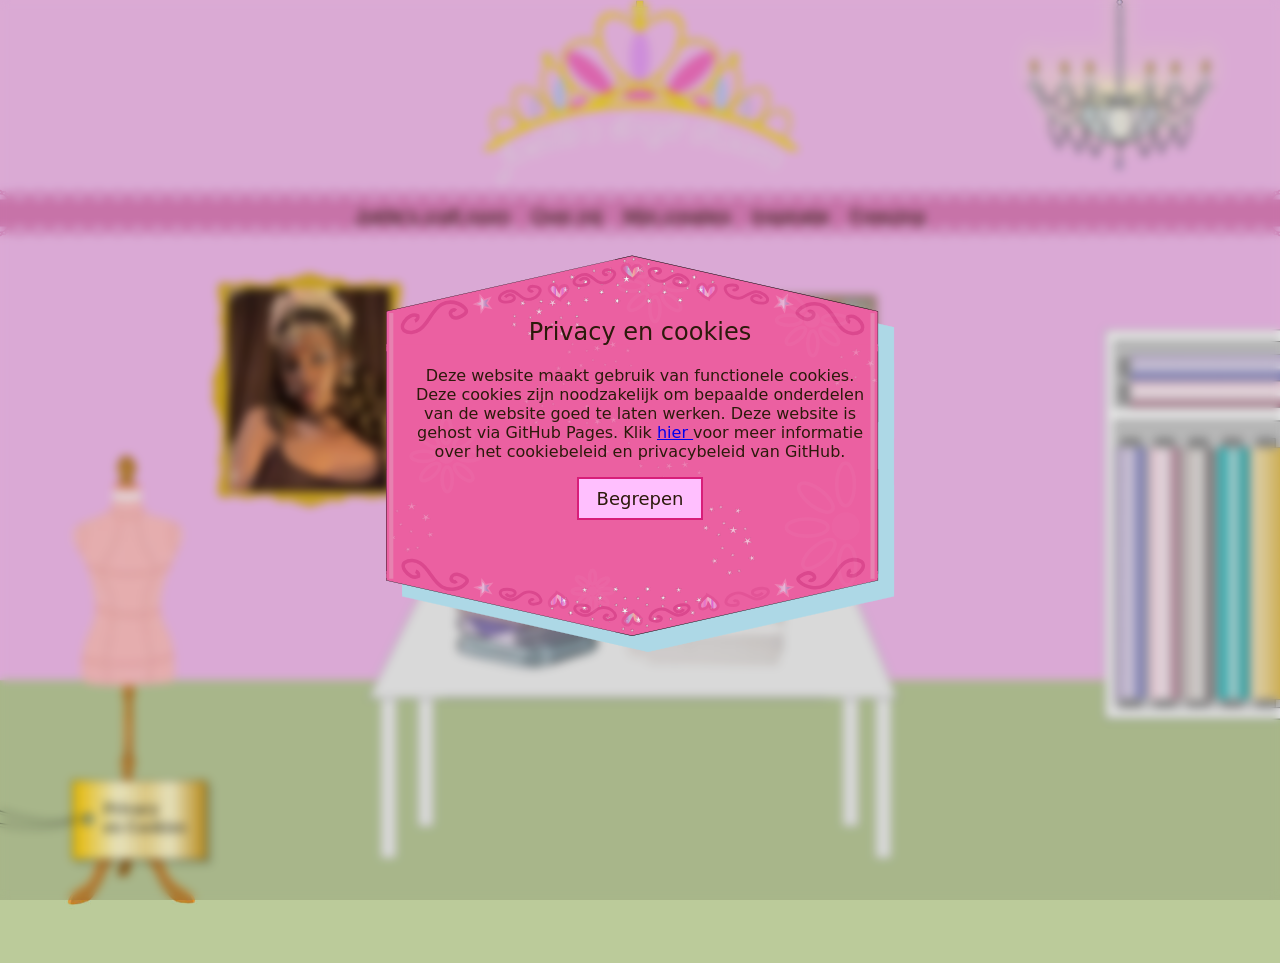
==== index.html @ a85dfcf1 "link adobe fonts verwijderd" ====
<!doctype html>
<html lang="nl">
  <head>
    <meta charset="UTF-8" >
    <meta name="viewport" content="width=device-width, initial-scale=1.0" >
    <meta name="author" content="[joelle]" >
    <meta name="color-scheme" content="dark light" >

    <title>[Digitaal Tuintje van ...]</title>
    <link rel="stylesheet" href="assets/style/normal.css" >
    <link rel="icon" type="image/png" href="./Kleineafbeeldingen/logoicon.png" alt="" sizes="96x55">

    <!-- Importeer het webring component, voeg jouw eigen domein toe in data-page -->
  </head>
  <body>
    <button
      type="button"
      id="light-darkknop";


      aria-label="Schakel light/dark mode om"
    >
      <img
        id="kroonluchter" class="klikbaar"
        src="kleineafbeeldingen/chandelier.png"
        data-light="kleineafbeeldingen/chandelier.png"
        data-dark="kleineafbeeldingen/chandelierdark.png"
        alt="kroonluchter"
      >
    </button>
    <header>
      <picture>
        <img
          id="logo"
          src="./kleineafbeeldingen/logo200.png"
          data-light="./kleineafbeeldingen/logo200.png"
          data-dark="./kleineafbeeldingen/logodark.jpg"
          alt="Joëlle's Craft Room logo"
        >
      </picture>

      <nav>
        <a href="index.html">Joëlle's craft room</a>
        <a href="Overmij.html">Over mij</a>
        <a href="creaties.html">Mijn creaties</a>
        <a href="inspiratie.html">Inspiratie</a>
        <a href="./freezing/freezing.html"> Freezing</a>
      </nav>
    </header>

    <picture>
      <img
        id="achtergrond"
        src="./kleineafbeeldingen/backgroundpage10.jpg"
        data-light="./kleineafbeeldingen/backgroundpage10.jpg"
        data-dark="./kleineafbeeldingen/backgroundpagedark.jpg"
        alt="afbeelding naaikamer"
      >
    </picture>

    <!-- https://www.keurigonline.nl/blog/cookie-melding-website 
     informatie cookie pop up en coderen 
     
     -->

    <div class="popup-screen">
      <div class="donkerelaag-cookie"></div>

      <section class="privacy-popup" aria-labelledby="privacy-titel">
        <h1 id="privacy-titel">Privacy en cookies</h1>

        <p>
          Deze website maakt gebruik van functionele cookies. Deze cookies zijn
          noodzakelijk om bepaalde onderdelen van de website goed te laten
          werken. Deze website is gehost via GitHub Pages. Klik
          <a
            href="https://docs.github.com/en/site-policy/privacy-policies/github-cookies"
          >
            hier
          </a>
          voor meer informatie over het cookiebeleid en privacybeleid van
          GitHub.
        </p>

        <button type="button" class="knop-sluiten">Begrepen</button>
      </section>
    </div>
    <button
      type="button"
      id="cookies-opnieuw"
      aria-label="Cookie-popup opnieuw openen"
    >
      <img
        src="kleineafbeeldingen/cookiepricetag1.png" class="klikbaar"
        alt="de knop om cookies melding opnieuw te openen"
      >
    </button>
    <script src="assets/script.js" defer></script>
    <script src="assets/sparkles.js"></script>
<script>
  sparkle(true);
</script>
  </body>
</html>
---- assets/style/normal.css ----
:root {
  color-scheme: light;

  --achtergrondkleur: #f3beed;
  --tekstkleur: #2c1a0b;
  --navigatietekstkleur: #2c1a0b;
  --navigatieachtergrond: url("../../kleineafbeeldingen/kant3.jpg");

  --cookie-achtergrond: url("../../kleineafbeeldingen/cookieachtergrond.svg");
  --cookie-tekstkleur: #2c1a0b;
  --cookie-knopachtergrond: #ffbffe;
  --cookie-knoptekst: #2c1a0b;
  --cookie-knoprand: #d81e79;
  --achtergrondkleurbeneden: #bacb9a;

  --paragraafkleur: inherit;
}

body.dark-mode {
  color-scheme: dark;

  --achtergrondkleur: #59445c;
  --tekstkleur: #f3beed;
  --navigatietekstkleur: white;
  --navigatieachtergrond: url("../../kleineafbeeldingen/kantdark.jpg");

  --cookie-achtergrond: url("../../kleineafbeeldingen/cookieachtergronddark.svg");
  --cookie-tekstkleur: #2c1a0b;
  --cookie-knopachtergrond: cadetblue;
  --cookie-knoptekst: #2c1a0b;
  --cookie-knoprand: purple;
  --achtergrondkleurbeneden: #9b6e96;

  --paragraafkleur: #f3beed;

}


@font-face {
  font-family: "Comic Relief";
  src: url("../type/ComicRelief-Regular.woff2");
  font-weight: 400;
  font-style: normal;
}


h1 {
  font-family: "Comic Relief", system-ui;
  font-style: normal;
  font-weight: 400;
}

body {
  font-family: "Comic Relief", system-ui;
  background-image: linear-gradient(var(--achtergrondkleur) 50%,var(--achtergrondkleurbeneden) 50%);
  background-color: var(--achtergrondkleur);
  color: var(--tekstkleur);
  cursor:
    url("../../kleineafbeeldingen/toverstaf.png") 4 4,
    auto;

  margin: 0;
  min-height: 100vh;
  display: grid;
  grid-template-rows: auto 1fr;
}

#light-darkknop {
  position: fixed;
  top: -15em;
  right: 5em;
  z-index: 9;
  padding: 0;
  border: none;
  background: transparent;
  box-shadow: none;
  transform: none;
}

#kroonluchter {
  display: block;
  width: 14em;
  height: auto;
  filter: drop-shadow(0 -1em 0.8em rgb(255, 255, 198));
  transition: 0.3s ease, filter 0.3s ease;
}

/* De kroonluchter zakt een beetje bij hover */
#light-darkknop:hover #kroonluchter {
  transform: translateY(2em);
}

/* Geen witte gloed in dark mode */
body.dark-mode #kroonluchter {
  filter: none;
}
body > picture {
  display: grid;
  min-height: 0;
}

body > picture img {
  display: block;
  width: 100%;
  min-width: 0;
  object-fit: cover;
  object-position: center top;
}

nav {
  display: flex;
  flex-direction: column;
  align-items: center;
  gap: 1.3em;
  padding: 1em;
  background-image: var(--navigatieachtergrond);
  background-repeat: repeat-x;
  background-size: auto 3em;
}

nav a {
  color: var(--navigatietekstkleur);
  text-decoration: underline;
  font-family: "p22-folk-art-cross", sans-serif;
  font-size: 1.2em;
  display: inline-block;
  transition: transform 0.3s ease;
}

nav a:hover {
  transform: scale(1.2);
}

header {
  text-align: center;
}

header img {
  width: 60%;
  max-width: 20em;
  height: auto;
}

/* https://dlo.mijnhva.nl/d2l/le/lessons/759389/lessons/3004970
responsive */

@media (min-width: 35em) {
  nav {
    flex-direction: row;
    justify-content: center;
  }
}

@media (min-width: 50em) {
  main section {
    grid-template-columns: 1fr 1fr;
  }
}

/* Cookie pop-up */
/* https://dlo.mijnhva.nl/d2l/le/lessons/759389/folders/3091863 */

.privacy-popup {
  position: fixed;
  top: 50%;
  left: 50%;
  transform: translate(-50%, -50%);
  z-index: 10;
  text-align: center;

  width: 60%;
  max-width: 35em;
  min-height: 25em;
  padding: 3em;

  background-image: var(--cookie-achtergrond);
  background-size: 100% 100%;
  background-position: center;
  background-repeat: no-repeat;

  filter: drop-shadow(1em 1em lightblue);

  color: var(--cookie-tekstkleur);
  box-sizing: border-box;
}

.privacy-popup button {
  padding: 0.5em 1em;
  background-color: var(--cookie-knopachtergrond);
  color: var(--cookie-knoptekst);
  border: 0.15em solid var(--cookie-knoprand);
  font: inherit;
  font-size: large;
}

/* Zorgt voor een donkere laag achter de cookie pop-up zolang deze zichtbaar is.
Gevonden via:
https://www.youtube.com/watch?v=MbSlUw3Dtk0
https://www.w3schools.com/cssref/css3_pr_backdrop-filter.php */

.popup-screen {
  position: fixed;
  inset: 0;
  z-index: 9;
  visibility: hidden;
  opacity: 0;
  transition: opacity 0.3s ease;
}

.popup-screen.active {
  visibility: visible;
  opacity: 1;
}

.donkerelaag-cookie {
  position: absolute;
  inset: 0;
  z-index: 0;
  background-color: rgba(0, 0, 0, 0.1);
  backdrop-filter: blur(0.3em);
}

.privacy-popup {
  z-index: 1;
}

#cookies-opnieuw {
  position: fixed;
  bottom: 3em;
  left: -7.5em;
  z-index: 8;
  margin: 0;
  padding: 0;
  border: none;
  background: none;
  cursor: pointer;
}

#cookies-opnieuw img {
  display: block;
  width: 23em;
  height: auto;
  margin: 0;
  transition: transform 0.3s ease;
  filter: drop-shadow(0.3em 0.3em rgba(0, 0, 0, 0.2));
}

#cookies-opnieuw:hover img {
  transform: scale(1.1);
  filter: drop-shadow(0 0 2em white);
  box-shadow: none;
  transform: translateX(3em);
}

#cookies-opnieuw:hover {
  box-shadow: none;

}



a,
button,
img {
  cursor: url("../../kleineafbeeldingen/toverstaf.png") 4 4, pointer;
}

a, button, select, .pinterest-preview img, summary {
    cursor: url('../../kleineafbeeldingen/toverstafhover.png'), default;
}


button {
  transition:
    box-shadow 0.3s ease,
    transform 0.3s ease,
    background-color 0.3s ease;
}

button:hover {
  box-shadow:
    0 0 0.5rem #ffb6e6,
    0 0 1.2rem #ff69c9,
    0 0 2rem #e754c8;
  transform: scale(1.05);
}

button:active {
  transform: scale(0.97);
}


p {
  color: var(--paragraafkleur);
}



body.dark-mode nav {
  background-image: var(--navigatieachtergrond);
}

body.dark-mode nav a {
  color: var(--navigatietekstkleur);
}


body.dark-mode .privacy-popup {
  background-image: var(--cookie-achtergrond);
  color: var(--cookie-tekstkleur);
}

body.dark-mode .privacy-popup button {
  background-color: var(--cookie-knopachtergrond);
  color: var(--cookie-knoptekst);
  border-color: var(--cookie-knoprand);
}


body.dark-mode #kroonluchter {
  filter: none;
}

#light-darkknop {
/* Kopppel de animatie genaamd 'beweeg' aan de knop */
  animation-name: beweeg;
  
  /* Zorg dat de animatie precies 2 seconden duurt */
  animation-duration: 2s;
  
  /* Zorg dat de animatie maar 1 keer afspeelt bij het laden */
  animation-iteration-count: 1;
   
  transition: cubic-bezier(0,-1.02,1,1.97);
}

/*#achtergrond {
  @media (width < 30em) {
  bottom: 0;
  top: auto;
  position: fixed;
}
} */

@keyframes beweeg {
  0% {
    transform: rotate(0deg);
    
  }

  25% {
    transform: rotate(5deg);
  }

 
  75% {
    transform: rotate(-5deg);
  }

  100% {
    transform: rotate(0deg);
  }
}
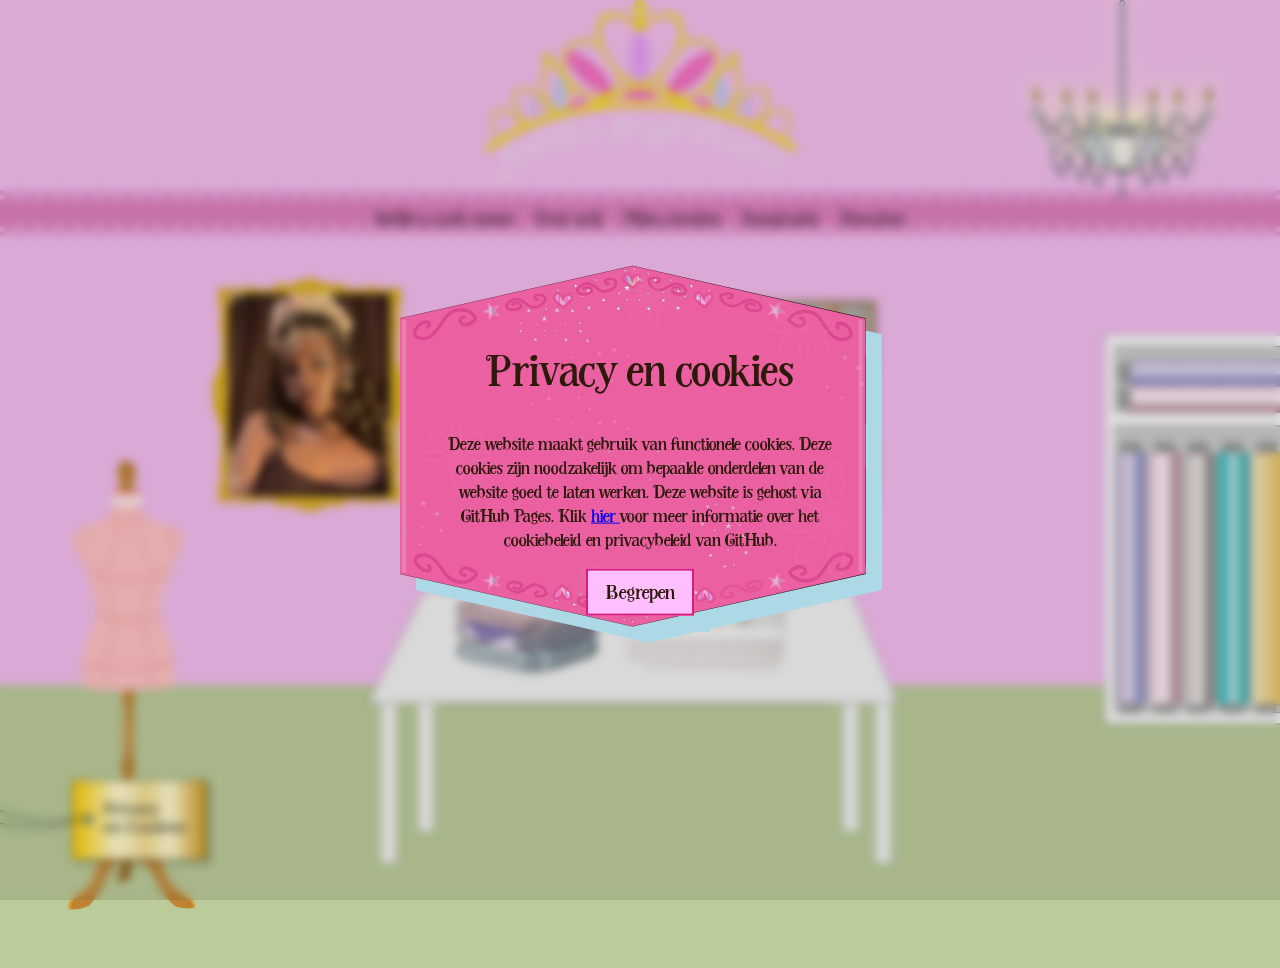
==== commit 53c095e7: "burger menu mobiel en gewerkt aan responisveness" ====
--- a/index.html
+++ b/index.html
@@ -6,7 +6,7 @@
     <meta name="author" content="[joelle]" >
     <meta name="color-scheme" content="dark light" >
 
-    <title>[Digitaal Tuintje van ...]</title>
+    <title>Joëlle's Craft Room</title>
     <link rel="stylesheet" href="assets/style/normal.css" >
     <link rel="icon" type="image/png" href="./Kleineafbeeldingen/logoicon.png" alt="" sizes="96x55">
 
@@ -39,13 +39,24 @@
         >
       </picture>
 
-      <nav>
-        <a href="index.html">Joëlle's craft room</a>
-        <a href="Overmij.html">Over mij</a>
-        <a href="creaties.html">Mijn creaties</a>
-        <a href="inspiratie.html">Inspiratie</a>
-        <a href="./freezing/freezing.html"> Freezing</a>
-      </nav>
+      <details class="mobiel-menu">
+    <summary>☰ Menu</summary>
+    <nav aria-label="Mobiele navigatie">
+      <a href="index.html">Joëlle's craft room</a>
+      <a href="Overmij.html">Over mij</a>
+      <a href="creaties.html">Mijn creaties</a>
+      <a href="inspiratie.html">Inspiratie</a>
+      <a href="./freezing/freezing.html">Freezing</a>
+    </nav>
+  </details>
+
+  <nav class="desktop-nav" aria-label="Hoofdnavigatie">
+    <a href="index.html">Joëlle's craft room</a>
+    <a href="Overmij.html">Over mij</a>
+    <a href="creaties.html">Mijn creaties</a>
+    <a href="inspiratie.html">Inspiratie</a>
+    <a href="./freezing/freezing.html">Freezing</a>
+  </nav>
     </header>
 
     <picture>
--- a/assets/style/normal.css
+++ b/assets/style/normal.css
@@ -1,10 +1,26 @@
+@font-face {
+  font-family: "The Garden of Lights";
+  src: url("../type/The%20Garden%20of%20Lights.ttf") format("truetype");
+  font-weight: 400;
+  font-style: normal;
+}
+
+@font-face {
+  font-family: "Comic Relief";
+  src: url("../type/ComicRelief-Regular.woff2") format("woff2");
+  font-weight: 400;
+  font-style: normal;
+}
+
+
+/* Kleuren voor light mode */
 
 :root {
   color-scheme: light;
 
   --achtergrondkleur: #f3beed;
   --tekstkleur: #2c1a0b;
-  --navigatietekstkleur: #2c1a0b;
+  --navigatietekstkleur: #633858;
   --navigatieachtergrond: url("../../kleineafbeeldingen/kant3.jpg");
 
   --cookie-achtergrond: url("../../kleineafbeeldingen/cookieachtergrond.svg");
@@ -12,15 +28,18 @@
   --cookie-knopachtergrond: #ffbffe;
   --cookie-knoptekst: #2c1a0b;
   --cookie-knoprand: #d81e79;
+
   --achtergrondkleurbeneden: #bacb9a;
-
   --paragraafkleur: inherit;
 }
+
+
+/* Kleuren voor dark mode */
 
 body.dark-mode {
   color-scheme: dark;
 
-  --achtergrondkleur: #59445c;
+  --achtergrondkleur: #60425d;
   --tekstkleur: #f3beed;
   --navigatietekstkleur: white;
   --navigatieachtergrond: url("../../kleineafbeeldingen/kantdark.jpg");
@@ -30,127 +49,224 @@
   --cookie-knopachtergrond: cadetblue;
   --cookie-knoptekst: #2c1a0b;
   --cookie-knoprand: purple;
-  --achtergrondkleurbeneden: #9b6e96;
-
+
+  --achtergrondkleurbeneden: #ab6e99;
   --paragraafkleur: #f3beed;
-
-}
-
-
-@font-face {
-  font-family: "Comic Relief";
-  src: url("../type/ComicRelief-Regular.woff2");
-  font-weight: 400;
-  font-style: normal;
-}
-
-
-h1 {
-  font-family: "Comic Relief", system-ui;
-  font-style: normal;
-  font-weight: 400;
-}
+}
+
+
+* {
+  box-sizing: border-box;
+}
+
+
+/* Algemene pagina */
 
 body {
-  font-family: "Comic Relief", system-ui;
-  background-image: linear-gradient(var(--achtergrondkleur) 50%,var(--achtergrondkleurbeneden) 50%);
-  background-color: var(--achtergrondkleur);
-  color: var(--tekstkleur);
-  cursor:
-    url("../../kleineafbeeldingen/toverstaf.png") 4 4,
-    auto;
-
   margin: 0;
   min-height: 100vh;
   display: grid;
   grid-template-rows: auto 1fr;
-}
+
+  font-family: "Comic Relief", system-ui;
+ 
+  
+  background-color: var(--achtergrondkleurbeneden);
+  color: var(--tekstkleur);
+
+  cursor: url("../../kleineafbeeldingen/toverstaf.png") 4 4, auto;
+}
+
+
+h1 {
+  font-family: "The Garden of Lights", serif;
+  font-style: normal;
+  font-weight: 400;
+  margin-top: 1.5em;
+}
+
+
+p {
+  color: var(--paragraafkleur);
+}
+
+
+/* Kroonluchter: light/dark mode */
 
 #light-darkknop {
   position: fixed;
-  top: -15em;
-  right: 5em;
+  right: 5%;
   z-index: 9;
+
   padding: 0;
+  top: -2em;
   border: none;
   background: transparent;
   box-shadow: none;
   transform: none;
-}
+
+  animation-name: beweeg;
+  animation-duration: 2s;
+  animation-iteration-count: 1;
+
+  cursor: url("../../kleineafbeeldingen/toverstaf.png") 4 4, pointer;
+}
+
 
 #kroonluchter {
   display: block;
-  width: 14em;
+  width: clamp(6em, 18vw, 14em);
   height: auto;
+
   filter: drop-shadow(0 -1em 0.8em rgb(255, 255, 198));
   transition: 0.3s ease, filter 0.3s ease;
 }
 
-/* De kroonluchter zakt een beetje bij hover */
+
+/* De kroonluchter zakt bij hover */
+
 #light-darkknop:hover #kroonluchter {
   transform: translateY(2em);
 }
 
+
 /* Geen witte gloed in dark mode */
+
 body.dark-mode #kroonluchter {
   filter: none;
 }
-body > picture {
-  display: grid;
-  min-height: 0;
-}
-
-body > picture img {
+
+
+/* Logo */
+
+header {
+  text-align: center;
+  background-color: var(--achtergrondkleur);
+}
+
+header img {
+  width: 60%;
+  max-width: 20em;
+  height: auto;
+}
+
+
+/* Navigatie */
+
+
+
+
+/* Dark mode */
+body.dark-mode .mobiel-menu {
+  background-image: url("../../kleineafbeeldingen/kantdark.jpg");
+}
+
+
+/* Navigatie */
+
+/* Mobiel menu */
+.mobiel-menu {
   display: block;
-  width: 100%;
-  min-width: 0;
-  object-fit: cover;
-  object-position: center top;
-}
-
-nav {
+  padding: 1em;
+  background-image: var(--navigatieachtergrond);
+  background-repeat: repeat-x;
+  background-size: auto 3em;
+}
+
+.mobiel-menu summary {
+  color: var(--navigatietekstkleur);
+  font-family: "The Garden of Lights", sans-serif;
+  font-size: 1.4em;
+  cursor: pointer;
+}
+
+
+
+/* Links in het mobiele menu */
+.mobiel-menu nav {
   display: flex;
   flex-direction: column;
   align-items: center;
   gap: 1.3em;
   padding: 1em;
-  background-image: var(--navigatieachtergrond);
-  background-repeat: repeat-x;
-  background-size: auto 3em;
-}
-
-nav a {
+  background: none;
+}
+
+/* Desktopmenu standaard verbergen */
+.desktop-nav {
+  display: none;
+}
+
+/* Links */
+.mobiel-menu nav a,
+.desktop-nav a {
   color: var(--navigatietekstkleur);
   text-decoration: underline;
-  font-family: "p22-folk-art-cross", sans-serif;
+  font-family: "The Garden of Lights", sans-serif;
   font-size: 1.2em;
   display: inline-block;
   transition: transform 0.3s ease;
 }
 
-nav a:hover {
+.mobiel-menu nav a:hover,
+.desktop-nav a:hover {
   transform: scale(1.2);
 }
 
-header {
-  text-align: center;
-}
-
-header img {
-  width: 60%;
-  max-width: 20em;
+/* Donkere modus */
+body.dark-mode .mobiel-menu,
+body.dark-mode .desktop-nav {
+  background-image: var(--navigatieachtergrond);
+}
+
+/* Brede schermen */
+@media (min-width: 45rem) {
+  .mobiel-menu {
+    display: none;
+  }
+
+  .desktop-nav {
+    display: flex;
+    flex-direction: row;
+    justify-content: center;
+    align-items: center;
+    flex-wrap: wrap;
+    gap: 1.3em;
+    padding: 1em;
+    background-image: var(--navigatieachtergrond);
+    background-repeat: repeat-x;
+    background-size: auto 3em;
+  }
+}
+
+/* Achtergrondafbeelding */
+
+body > picture {
+  display: grid;
+  min-height: 0;
+}
+
+
+body > picture img {
+  display: block;
+  width: 100%;
+  min-width: 0;
   height: auto;
-}
-
-/* https://dlo.mijnhva.nl/d2l/le/lessons/759389/lessons/3004970
-responsive */
+  object-fit: cover;
+  object-position: center top;
+}
+
+
+/* Responsive navigatie */
 
 @media (min-width: 35em) {
   nav {
     flex-direction: row;
     justify-content: center;
   }
-}
+
+}
+
 
 @media (min-width: 50em) {
   main section {
@@ -158,21 +274,57 @@
   }
 }
 
-/* Cookie pop-up */
-/* https://dlo.mijnhva.nl/d2l/le/lessons/759389/folders/3091863 */
+
+
+
+/* Cookie-pop-up */
+
+.popup-screen {
+  position: fixed;
+  inset: 0;
+  z-index: 9;
+
+  visibility: hidden;
+  opacity: 0;
+  transition: opacity 0.3s ease;
+
+  font-family: "The Garden of Lights", serif;
+}
+
+
+.popup-screen.active {
+  visibility: visible;
+  opacity: 1;
+}
+
+
+/* Donkere laag achter de pop-up */
+
+.donkerelaag-cookie {
+  position: absolute;
+  inset: 0;
+  z-index: 0;
+
+  background-color: rgba(0, 0, 0, 0.1);
+  backdrop-filter: blur(0.3em);
+}
+
+
+/* Pop-up zelf */
 
 .privacy-popup {
   position: fixed;
   top: 50%;
   left: 50%;
   transform: translate(-50%, -50%);
-  z-index: 10;
+  z-index: 1;
+
+  width: min(90%, 30em);
+  max-height: 90vh;
+  overflow-y: auto;
+
+  padding: clamp(1.2em, 4vw, 3em);
   text-align: center;
-
-  width: 60%;
-  max-width: 35em;
-  min-height: 25em;
-  padding: 3em;
 
   background-image: var(--cookie-achtergrond);
   background-size: 100% 100%;
@@ -182,83 +334,82 @@
   filter: drop-shadow(1em 1em lightblue);
 
   color: var(--cookie-tekstkleur);
-  box-sizing: border-box;
-}
+  font-family: "The Garden of Lights", serif;
+}
+
+
+/* Titel in de pop-up */
+
+.privacy-popup h1 {
+  font-size: clamp(1.5rem, 5vw, 2.5rem);
+  overflow-wrap: break-word;
+}
+
+
+/* Tekst in de pop-up */
+
+.privacy-popup p {
+  font-size: clamp(0.85rem, 2.5vw, 1rem);
+  line-height: 1.5;
+  overflow-wrap: break-word;
+}
+
+
+/* Knop in de pop-up */
 
 .privacy-popup button {
+  max-width: 100%;
   padding: 0.5em 1em;
+
   background-color: var(--cookie-knopachtergrond);
   color: var(--cookie-knoptekst);
   border: 0.15em solid var(--cookie-knoprand);
-  font: inherit;
-  font-size: large;
-}
-
-/* Zorgt voor een donkere laag achter de cookie pop-up zolang deze zichtbaar is.
-Gevonden via:
-https://www.youtube.com/watch?v=MbSlUw3Dtk0
-https://www.w3schools.com/cssref/css3_pr_backdrop-filter.php */
-
-.popup-screen {
-  position: fixed;
-  inset: 0;
-  z-index: 9;
-  visibility: hidden;
-  opacity: 0;
-  transition: opacity 0.3s ease;
-}
-
-.popup-screen.active {
-  visibility: visible;
-  opacity: 1;
-}
-
-.donkerelaag-cookie {
-  position: absolute;
-  inset: 0;
-  z-index: 0;
-  background-color: rgba(0, 0, 0, 0.1);
-  backdrop-filter: blur(0.3em);
-}
-
-.privacy-popup {
-  z-index: 1;
-}
+
+  font-family: "The Garden of Lights", serif;
+  font-size: clamp(0.9rem, 2.5vw, 1.1rem);
+}
+
+
+/* Pop-up opnieuw openen */
 
 #cookies-opnieuw {
   position: fixed;
   bottom: 3em;
   left: -7.5em;
   z-index: 8;
+
   margin: 0;
   padding: 0;
   border: none;
   background: none;
-  cursor: pointer;
-}
+
+  cursor: url("../../kleineafbeeldingen/toverstaf.png") 4 4, pointer;
+}
+
 
 #cookies-opnieuw img {
   display: block;
-  width: 23em;
+  width: min(23em, 70vw);
   height: auto;
   margin: 0;
+
   transition: transform 0.3s ease;
   filter: drop-shadow(0.3em 0.3em rgba(0, 0, 0, 0.2));
 }
 
+
 #cookies-opnieuw:hover img {
-  transform: scale(1.1);
   filter: drop-shadow(0 0 2em white);
-  box-shadow: none;
   transform: translateX(3em);
 }
+
 
 #cookies-opnieuw:hover {
   box-shadow: none;
-
-}
-
-
+}
+
+
+/* Cursor */
 
 a,
 button,
@@ -266,10 +417,17 @@
   cursor: url("../../kleineafbeeldingen/toverstaf.png") 4 4, pointer;
 }
 
-a, button, select, .pinterest-preview img, summary {
-    cursor: url('../../kleineafbeeldingen/toverstafhover.png'), default;
-}
-
+
+a,
+button,
+select,
+.pinterest-preview img,
+summary {
+  cursor: url("../../kleineafbeeldingen/toverstafhover.png"), default;
+}
+
+
+/* Knoppen en hover-effecten */
 
 button {
   transition:
@@ -278,82 +436,42 @@
     background-color 0.3s ease;
 }
 
+
 button:hover {
   box-shadow:
     0 0 0.5rem #ffb6e6,
     0 0 1.2rem #ff69c9,
     0 0 2rem #e754c8;
+
   transform: scale(1.05);
 }
+
 
 button:active {
   transform: scale(0.97);
 }
 
 
-p {
-  color: var(--paragraafkleur);
-}
-
-
-
-body.dark-mode nav {
-  background-image: var(--navigatieachtergrond);
-}
-
-body.dark-mode nav a {
-  color: var(--navigatietekstkleur);
-}
-
-
-body.dark-mode .privacy-popup {
-  background-image: var(--cookie-achtergrond);
-  color: var(--cookie-tekstkleur);
-}
-
-body.dark-mode .privacy-popup button {
-  background-color: var(--cookie-knopachtergrond);
-  color: var(--cookie-knoptekst);
-  border-color: var(--cookie-knoprand);
-}
-
-
-body.dark-mode #kroonluchter {
-  filter: none;
-}
-
-#light-darkknop {
-/* Kopppel de animatie genaamd 'beweeg' aan de knop */
-  animation-name: beweeg;
-  
-  /* Zorg dat de animatie precies 2 seconden duurt */
-  animation-duration: 2s;
-  
-  /* Zorg dat de animatie maar 1 keer afspeelt bij het laden */
-  animation-iteration-count: 1;
-   
-  transition: cubic-bezier(0,-1.02,1,1.97);
-}
-
-/*#achtergrond {
-  @media (width < 30em) {
-  bottom: 0;
-  top: auto;
-  position: fixed;
-}
-} */
+/* Toetsenbordfocus */
+
+a:focus-visible,
+button:focus-visible {
+  outline: 3px solid var(--tekstkleur);
+  outline-offset: 5px;
+}
+
+
+/* Animatie kroonluchter */
 
 @keyframes beweeg {
   0% {
     transform: rotate(0deg);
-    
   }
 
   25% {
     transform: rotate(5deg);
   }
 
- 
   75% {
     transform: rotate(-5deg);
   }
@@ -362,3 +480,21 @@
     transform: rotate(0deg);
   }
 }
+
+/* Navigatie voor brede schermen */
+@media (min-width: 45rem) {
+  .mobiel-menu {
+    display: none;
+  }
+
+  .desktop-nav {
+    display: flex;
+    flex-direction: row;
+    justify-content: center;
+    flex-wrap: wrap;
+  }
+
+  
+}
+
+
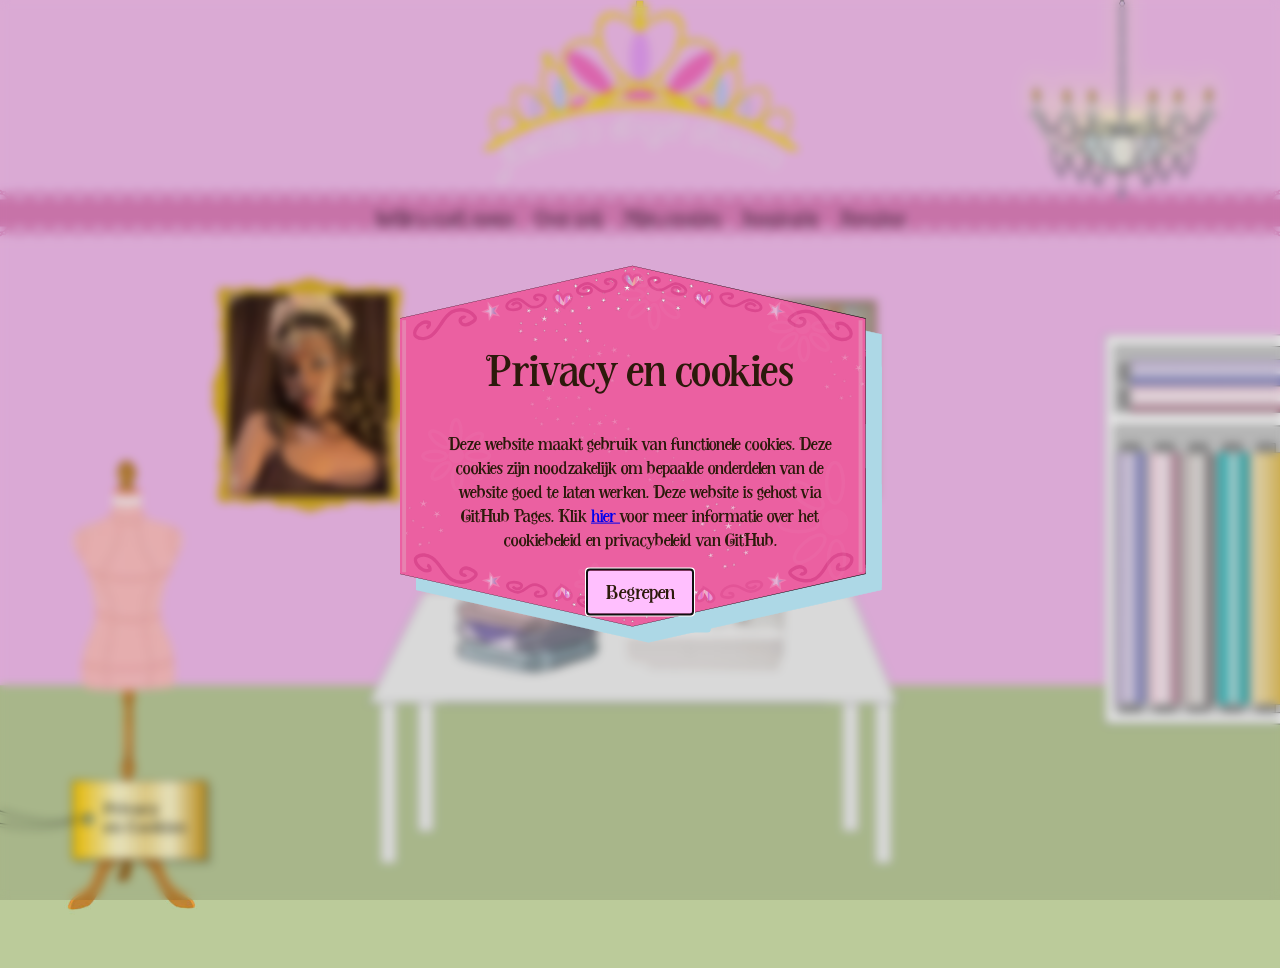
==== commit 77c42220: "." ====
--- a/index.html
+++ b/index.html
@@ -1,32 +1,36 @@
 <!doctype html>
 <html lang="nl">
   <head>
-    <meta charset="UTF-8" >
-    <meta name="viewport" content="width=device-width, initial-scale=1.0" >
-    <meta name="author" content="[joelle]" >
-    <meta name="color-scheme" content="dark light" >
+    <meta charset="UTF-8" />
+    <meta name="viewport" content="width=device-width, initial-scale=1.0" />
+    <meta name="author" content="[joelle]" />
+    <meta name="color-scheme" content="dark light" />
 
     <title>Joëlle's Craft Room</title>
-    <link rel="stylesheet" href="assets/style/normal.css" >
-    <link rel="icon" type="image/png" href="./Kleineafbeeldingen/logoicon.png" alt="" sizes="96x55">
+    <link rel="stylesheet" href="assets/style/normal.css" />
+    <link
+      rel="icon"
+      type="image/png"
+      href="./Kleineafbeeldingen/logoicon.png"
+      sizes="96x55"
+    />
 
     <!-- Importeer het webring component, voeg jouw eigen domein toe in data-page -->
   </head>
   <body>
     <button
       type="button"
-      id="light-darkknop";
-
-
+      id="light-darkknop"
       aria-label="Schakel light/dark mode om"
     >
       <img
-        id="kroonluchter" class="klikbaar"
+        id="kroonluchter"
+        class="klikbaar"
         src="kleineafbeeldingen/chandelier.png"
         data-light="kleineafbeeldingen/chandelier.png"
         data-dark="kleineafbeeldingen/chandelierdark.png"
         alt="kroonluchter"
-      >
+      />
     </button>
     <header>
       <picture>
@@ -36,27 +40,27 @@
           data-light="./kleineafbeeldingen/logo200.png"
           data-dark="./kleineafbeeldingen/logodark.jpg"
           alt="Joëlle's Craft Room logo"
-        >
+        />
       </picture>
 
       <details class="mobiel-menu">
-    <summary>☰ Menu</summary>
-    <nav aria-label="Mobiele navigatie">
-      <a href="index.html">Joëlle's craft room</a>
-      <a href="Overmij.html">Over mij</a>
-      <a href="creaties.html">Mijn creaties</a>
-      <a href="inspiratie.html">Inspiratie</a>
-      <a href="./freezing/freezing.html">Freezing</a>
-    </nav>
-  </details>
+        <summary>☰ Menu</summary>
+        <nav aria-label="Mobiele navigatie">
+          <a href="index.html">Joëlle's craft room</a>
+          <a href="Overmij.html">Over mij</a>
+          <a href="creaties.html">Mijn creaties</a>
+          <a href="inspiratie.html">Inspiratie</a>
+          <a href="./freezing/freezing.html">Freezing</a>
+        </nav>
+      </details>
 
-  <nav class="desktop-nav" aria-label="Hoofdnavigatie">
-    <a href="index.html">Joëlle's craft room</a>
-    <a href="Overmij.html">Over mij</a>
-    <a href="creaties.html">Mijn creaties</a>
-    <a href="inspiratie.html">Inspiratie</a>
-    <a href="./freezing/freezing.html">Freezing</a>
-  </nav>
+      <nav class="desktop-nav" aria-label="Hoofdnavigatie">
+        <a href="index.html">Joëlle's craft room</a>
+        <a href="Overmij.html">Over mij</a>
+        <a href="creaties.html">Mijn creaties</a>
+        <a href="inspiratie.html">Inspiratie</a>
+        <a href="./freezing/freezing.html">Freezing</a>
+      </nav>
     </header>
 
     <picture>
@@ -66,7 +70,7 @@
         data-light="./kleineafbeeldingen/backgroundpage10.jpg"
         data-dark="./kleineafbeeldingen/backgroundpagedark.jpg"
         alt="afbeelding naaikamer"
-      >
+      />
     </picture>
 
     <!-- https://www.keurigonline.nl/blog/cookie-melding-website 
@@ -77,7 +81,12 @@
     <div class="popup-screen">
       <div class="donkerelaag-cookie"></div>
 
-      <section class="privacy-popup" aria-labelledby="privacy-titel">
+      <section
+        class="privacy-popup"
+        role="dialog"
+        aria-modal="true"
+        aria-labelledby="privacy-titel"
+      >
         <h1 id="privacy-titel">Privacy en cookies</h1>
 
         <p>
@@ -102,14 +111,15 @@
       aria-label="Cookie-popup opnieuw openen"
     >
       <img
-        src="kleineafbeeldingen/cookiepricetag1.png" class="klikbaar"
+        src="kleineafbeeldingen/cookiepricetag1.png"
+        class="klikbaar"
         alt="de knop om cookies melding opnieuw te openen"
-      >
+      />
     </button>
     <script src="assets/script.js" defer></script>
     <script src="assets/sparkles.js"></script>
-<script>
-  sparkle(true);
-</script>
+    <script>
+      sparkle(true);
+    </script>
   </body>
 </html>
--- a/assets/style/normal.css
+++ b/assets/style/normal.css
@@ -452,14 +452,6 @@
 }
 
 
-/* Toetsenbordfocus */
-
-a:focus-visible,
-button:focus-visible {
-  outline: 3px solid var(--tekstkleur);
-  outline-offset: 5px;
-}
-
 
 /* Animatie kroonluchter */
 
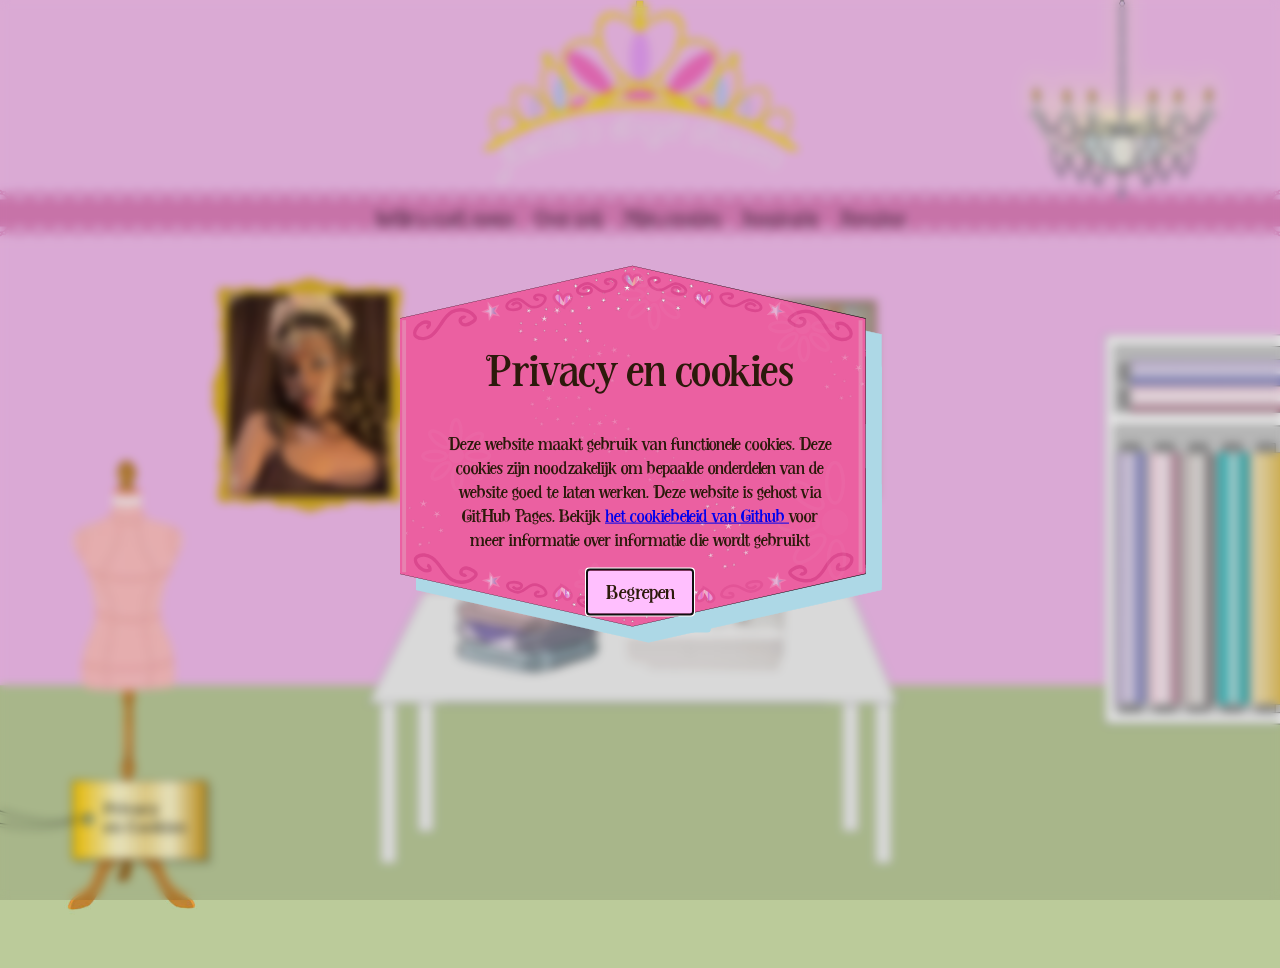
==== commit bbf1a5fa: "." ====
--- a/index.html
+++ b/index.html
@@ -69,7 +69,7 @@
         src="./kleineafbeeldingen/backgroundpage10.jpg"
         data-light="./kleineafbeeldingen/backgroundpage10.jpg"
         data-dark="./kleineafbeeldingen/backgroundpagedark.jpg"
-        alt="afbeelding naaikamer"
+        alt="naaikamer"
       />
     </picture>
 
@@ -86,20 +86,20 @@
         role="dialog"
         aria-modal="true"
         aria-labelledby="privacy-titel"
+        tabindex="-1"
       >
         <h1 id="privacy-titel">Privacy en cookies</h1>
 
         <p>
           Deze website maakt gebruik van functionele cookies. Deze cookies zijn
           noodzakelijk om bepaalde onderdelen van de website goed te laten
-          werken. Deze website is gehost via GitHub Pages. Klik
+          werken. Deze website is gehost via GitHub Pages. Bekijk
           <a
             href="https://docs.github.com/en/site-policy/privacy-policies/github-cookies"
           >
-            hier
+            het cookiebeleid van Github
           </a>
-          voor meer informatie over het cookiebeleid en privacybeleid van
-          GitHub.
+          voor meer informatie over informatie die wordt gebruikt
         </p>
 
         <button type="button" class="knop-sluiten">Begrepen</button>
--- a/assets/style/normal.css
+++ b/assets/style/normal.css
@@ -451,7 +451,9 @@
   transform: scale(0.97);
 }
 
-
+.privacy-popup:focus {
+  outline: none;
+}
 
 /* Animatie kroonluchter */
 
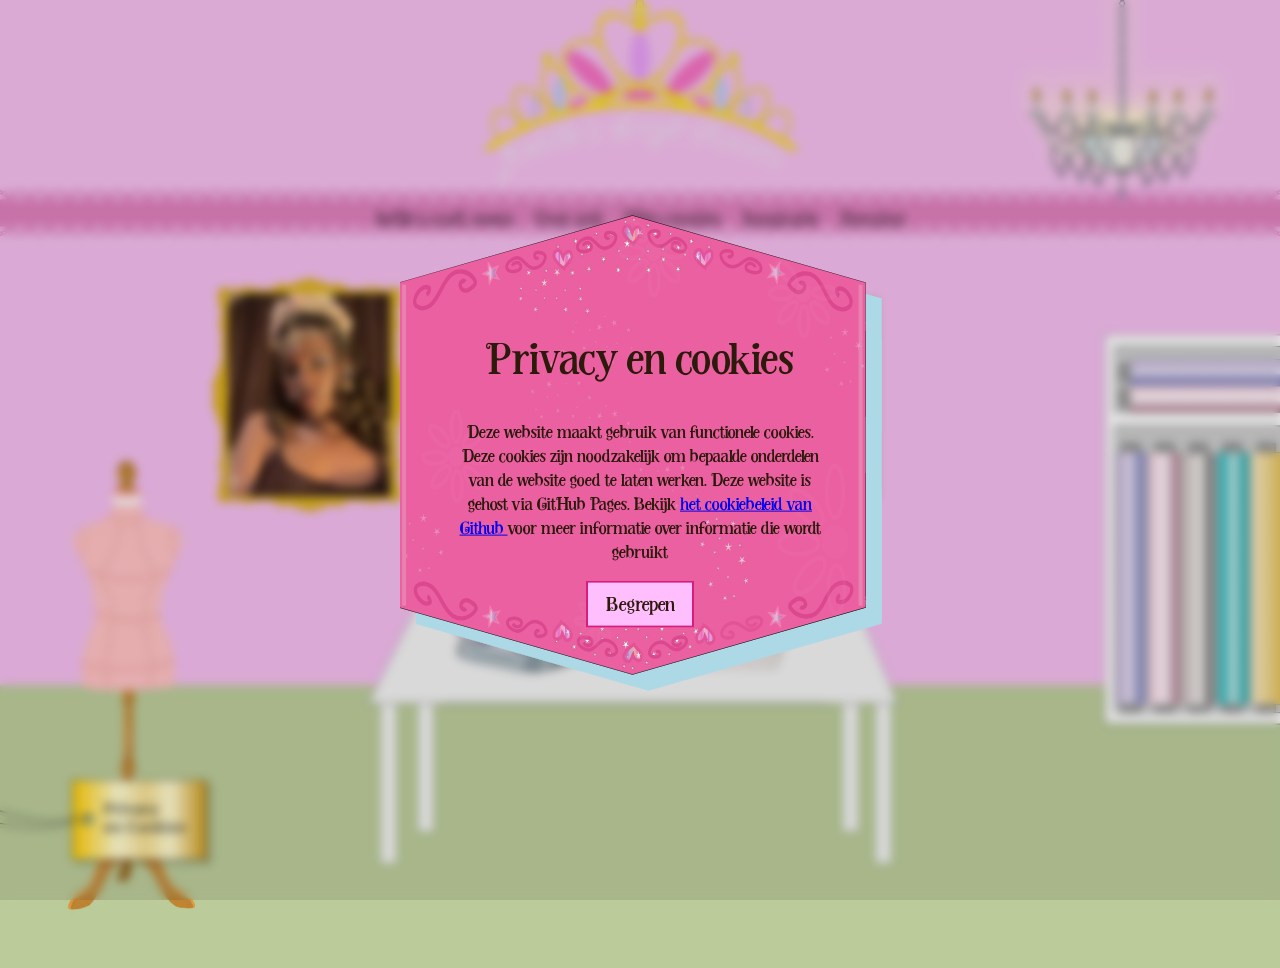
==== commit 332b1d3e: "." ====
--- a/index.html
+++ b/index.html
@@ -1,13 +1,19 @@
+
 <!doctype html>
 <html lang="nl">
   <head>
+   
     <meta charset="UTF-8" />
     <meta name="viewport" content="width=device-width, initial-scale=1.0" />
     <meta name="author" content="[joelle]" />
     <meta name="color-scheme" content="dark light" />
 
+    
     <title>Joëlle's Craft Room</title>
+
     <link rel="stylesheet" href="assets/style/normal.css" />
+
+    <!-- Dit is het kleine icoontje dat bij mijn website in het browsertabblad staat. -->
     <link
       rel="icon"
       type="image/png"
@@ -18,6 +24,7 @@
     <!-- Importeer het webring component, voeg jouw eigen domein toe in data-page -->
   </head>
   <body>
+    <!-- Met deze knop kan ik wisselen tussen light mode en dark mode. -->
     <button
       type="button"
       id="light-darkknop"
@@ -32,7 +39,9 @@
         alt="kroonluchter"
       />
     </button>
+
     <header>
+      <!-- Ik gebruik een afbeelding als logo bovenaan mijn website. -->
       <picture>
         <img
           id="logo"
@@ -43,6 +52,7 @@
         />
       </picture>
 
+      <!-- Dit menu gebruik ik op kleinere schermen, zodat de navigatie niet te veel ruimte inneemt. -->
       <details class="mobiel-menu">
         <summary>☰ Menu</summary>
         <nav aria-label="Mobiele navigatie">
@@ -54,6 +64,7 @@
         </nav>
       </details>
 
+      <!-- Voor grotere schermen gebruik ik een navigatiemenu waarbij alle links naast elkaar staan. -->
       <nav class="desktop-nav" aria-label="Hoofdnavigatie">
         <a href="index.html">Joëlle's craft room</a>
         <a href="Overmij.html">Over mij</a>
@@ -63,6 +74,7 @@
       </nav>
     </header>
 
+    <!-- Dit is de achtergrondafbeelding van mijn pagina. -->
     <picture>
       <img
         id="achtergrond"
@@ -73,14 +85,14 @@
       />
     </picture>
 
-    <!-- https://www.keurigonline.nl/blog/cookie-melding-website 
-     informatie cookie pop up en coderen 
-     
-     -->
+    <!-- Ik heb deze website gebruikt voor informatie over een cookie-popup en hoe ik die kan maken.
+         https://www.keurigonline.nl/blog/cookie-melding-website -->
 
+    <!-- Dit is het scherm dat over de website komt als de privacy-popup wordt geopend. -->
     <div class="popup-screen">
       <div class="donkerelaag-cookie"></div>
 
+      <!-- In deze popup leg ik uit hoe mijn website met cookies mgaat. -->
       <section
         class="privacy-popup"
         role="dialog"
@@ -102,9 +114,12 @@
           voor meer informatie over informatie die wordt gebruikt
         </p>
 
+        <!-- Met deze knop kan de bezoeker de cookie pop up melding sluiten. -->
         <button type="button" class="knop-sluiten">Begrepen</button>
       </section>
     </div>
+
+    <!-- Met deze knop kan de bezoeker de cookie-popup later weer opnieuw openen. -->
     <button
       type="button"
       id="cookies-opnieuw"
@@ -116,8 +131,14 @@
         alt="de knop om cookies melding opnieuw te openen"
       />
     </button>
+
+    <!-- Hier laad ik mijn JavaScript-bestand in voor de interactieve onderdelen van mijn website. -->
     <script src="assets/script.js" defer></script>
+
+    <!-- Dit script zorgt voor de sparkle-effecten op mijn website. -->
     <script src="assets/sparkles.js"></script>
+
+    <!-- Hiermee zet ik de sparkle-effecten ook echt aan. -->
     <script>
       sparkle(true);
     </script>
--- a/assets/style/normal.css
+++ b/assets/style/normal.css
@@ -1,3 +1,4 @@
+
 @font-face {
   font-family: "The Garden of Lights";
   src: url("../type/The%20Garden%20of%20Lights.ttf") format("truetype");
@@ -13,7 +14,7 @@
 }
 
 
-/* Kleuren voor light mode */
+/* Kleuren voor light mode. Ik gebruik variabelen zodat ik de kleuren makkelijk kan aanpassen. */
 
 :root {
   color-scheme: light;
@@ -34,7 +35,7 @@
 }
 
 
-/* Kleuren voor dark mode */
+/* Kleuren voor dark mode. Door dezelfde variabelen andere waarden te geven, kan ik het uiterlijk veranderen zonder alle CSS apart aan te passen. */
 
 body.dark-mode {
   color-scheme: dark;
@@ -55,12 +56,14 @@
 }
 
 
+/* Met border-box vallen padding en randen binnen de opgegeven breedte en hoogte. */
+
 * {
   box-sizing: border-box;
 }
 
 
-/* Algemene pagina */
+/* Algemene instellingen voor de pagina. Ik gebruik grid om de pagina minimaal de hoogte van het scherm te laten vullen. */
 
 body {
   margin: 0;
@@ -74,9 +77,12 @@
   background-color: var(--achtergrondkleurbeneden);
   color: var(--tekstkleur);
 
+  /* Ik gebruik een toverstaf als cursor om bij de sprookjesachtige stijl van mijn website te blijven. */
   cursor: url("../../kleineafbeeldingen/toverstaf.png") 4 4, auto;
 }
 
+
+/* Ik gebruik een sierlijk lettertype voor de hoofdtitels, zodat ze opvallen. */
 
 h1 {
   font-family: "The Garden of Lights", serif;
@@ -86,12 +92,14 @@
 }
 
 
+/* De paragrafen nemen standaard de tekstkleur over, tenzij ik in een andere modus een aparte kleur instel. */
+
 p {
   color: var(--paragraafkleur);
 }
 
 
-/* Kroonluchter: light/dark mode */
+/* De kroonluchter is mijn knop om tussen light mode en dark mode te wisselen. */
 
 #light-darkknop {
   position: fixed;
@@ -105,6 +113,7 @@
   box-shadow: none;
   transform: none;
 
+  /* De kroonluchter beweegt kort wanneer de pagina wordt geladen. */
   animation-name: beweeg;
   animation-duration: 2s;
   animation-iteration-count: 1;
@@ -118,26 +127,27 @@
   width: clamp(6em, 18vw, 14em);
   height: auto;
 
+  /* De lichte gloed geeft de kroonluchter een magisch effect. */
   filter: drop-shadow(0 -1em 0.8em rgb(255, 255, 198));
   transition: 0.3s ease, filter 0.3s ease;
 }
 
 
-/* De kroonluchter zakt bij hover */
+/* Als ik met de muis over de kroonluchter ga, zakt deze een stukje naar beneden. */
 
 #light-darkknop:hover #kroonluchter {
   transform: translateY(2em);
 }
 
 
-/* Geen witte gloed in dark mode */
+/* In dark mode haal ik de lichte gloed weg, zodat die beter bij de donkere vormgeving past. */
 
 body.dark-mode #kroonluchter {
   filter: none;
 }
 
 
-/* Logo */
+/* Het logo staat in het midden en krijgt een maximale breedte, zodat het niet te groot wordt op brede schermen. */
 
 header {
   text-align: center;
@@ -154,17 +164,15 @@
 /* Navigatie */
 
 
-
-
-/* Dark mode */
+/* In dark mode krijgt het mobiele menu de donkere kantachtergrond. */
+
 body.dark-mode .mobiel-menu {
   background-image: url("../../kleineafbeeldingen/kantdark.jpg");
 }
 
 
-/* Navigatie */
-
-/* Mobiel menu */
+/* Het mobiele menu is zichtbaar op kleinere schermen. De kantafbeelding past bij de stijl van mijn website. */
+
 .mobiel-menu {
   display: block;
   padding: 1em;
@@ -173,6 +181,9 @@
   background-size: auto 3em;
 }
 
+
+/* De samenvatting is de tekst waarop je kunt klikken om het mobiele menu te openen. */
+
 .mobiel-menu summary {
   color: var(--navigatietekstkleur);
   font-family: "The Garden of Lights", sans-serif;
@@ -181,8 +192,8 @@
 }
 
 
-
-/* Links in het mobiele menu */
+/* Ik zet de links onder elkaar en geef ze ruimte, zodat ze op een mobiel scherm makkelijk te gebruiken zijn. */
+
 .mobiel-menu nav {
   display: flex;
   flex-direction: column;
@@ -192,12 +203,16 @@
   background: none;
 }
 
-/* Desktopmenu standaard verbergen */
+
+/* Het desktopmenu is standaard verborgen. */
+
 .desktop-nav {
   display: none;
 }
 
-/* Links */
+
+/* Ik geef de navigatielinks hetzelfde sierlijke lettertype en laat ze iets groter worden als je eroverheen gaat. */
+
 .mobiel-menu nav a,
 .desktop-nav a {
   color: var(--navigatietekstkleur);
@@ -213,13 +228,17 @@
   transform: scale(1.2);
 }
 
-/* Donkere modus */
+
+/* Ik gebruik de navigatieachtergrondvariabele ook voor de donkere modus. */
+
 body.dark-mode .mobiel-menu,
 body.dark-mode .desktop-nav {
   background-image: var(--navigatieachtergrond);
 }
 
-/* Brede schermen */
+
+/* Vanaf 45rem gebruik ik het desktopmenu in plaats van het mobiele menu. */
+
 @media (min-width: 45rem) {
   .mobiel-menu {
     display: none;
@@ -239,7 +258,8 @@
   }
 }
 
-/* Achtergrondafbeelding */
+
+/* De afbeelding onder de header vult de beschikbare ruimte en blijft op verschillende schermformaten in verhouding. */
 
 body > picture {
   display: grid;
@@ -257,7 +277,7 @@
 }
 
 
-/* Responsive navigatie */
+/* Op bredere schermen zet ik de navigatie horizontaal en centreer ik de links. */
 
 @media (min-width: 35em) {
   nav {
@@ -268,6 +288,8 @@
 }
 
 
+/* Op grotere schermen kunnen de secties in main in twee kolommen worden verdeeld. */
+
 @media (min-width: 50em) {
   main section {
     grid-template-columns: 1fr 1fr;
@@ -277,7 +299,7 @@
 
 
 
-/* Cookie-pop-up */
+/* Cookie-pop-up. Ik gebruik visibility en opacity om de pop-up verborgen te houden totdat de active-klasse wordt toegevoegd. */
 
 .popup-screen {
   position: fixed;
@@ -292,13 +314,15 @@
 }
 
 
+/* Deze klasse maakt de pop-up zichtbaar. */
+
 .popup-screen.active {
   visibility: visible;
   opacity: 1;
 }
 
 
-/* Donkere laag achter de pop-up */
+/* De donkere laag ligt achter de pop-up en maakt de rest van de pagina minder opvallend. De blur zorgt voor een wazig effect. */
 
 .donkerelaag-cookie {
   position: absolute;
@@ -310,7 +334,7 @@
 }
 
 
-/* Pop-up zelf */
+/* De pop-up staat in het midden van het scherm. Met max-height en overflow kan de inhoud scrollen als die niet helemaal past. */
 
 .privacy-popup {
   position: fixed;
@@ -323,9 +347,10 @@
   max-height: 90vh;
   overflow-y: auto;
 
-  padding: clamp(1.2em, 4vw, 3em);
+  padding: clamp(2.5em, 8vw, 4em) clamp(2em, 8vw, 3.5em);
   text-align: center;
 
+  /* Ik gebruik een eigen achtergrondafbeelding om de pop-up bij het ontwerp te laten passen. */
   background-image: var(--cookie-achtergrond);
   background-size: 100% 100%;
   background-position: center;
@@ -338,7 +363,7 @@
 }
 
 
-/* Titel in de pop-up */
+/* De titel schaalt mee met het scherm. overflow-wrap voorkomt dat lange woorden buiten de pop-up vallen. */
 
 .privacy-popup h1 {
   font-size: clamp(1.5rem, 5vw, 2.5rem);
@@ -346,7 +371,7 @@
 }
 
 
-/* Tekst in de pop-up */
+/* Ik gebruik een regelhoogte van 1.5 voor de leesbaarheid en laat de tekstgrootte meeschalen met het scherm. */
 
 .privacy-popup p {
   font-size: clamp(0.85rem, 2.5vw, 1rem);
@@ -355,7 +380,7 @@
 }
 
 
-/* Knop in de pop-up */
+/* De knop krijgt eigen kleuren en een rand, zodat hij duidelijk opvalt in de pop-up. */
 
 .privacy-popup button {
   max-width: 100%;
@@ -370,7 +395,7 @@
 }
 
 
-/* Pop-up opnieuw openen */
+/* Met deze knop kan de bezoeker de cookie- of privacy-pop-up opnieuw openen. */
 
 #cookies-opnieuw {
   position: fixed;
@@ -398,6 +423,8 @@
 }
 
 
+/* Bij hover schuift de afbeelding naar rechts en krijgt die een lichte gloed. */
+
 #cookies-opnieuw:hover img {
   filter: drop-shadow(0 0 2em white);
   transform: translateX(3em);
@@ -409,7 +436,7 @@
 }
 
 
-/* Cursor */
+/* Ik gebruik mijn eigen cursorafbeeldingen om de sprookjesachtige stijl op de hele website terug te laten komen. */
 
 a,
 button,
@@ -427,7 +454,7 @@
 }
 
 
-/* Knoppen en hover-effecten */
+/* Knoppen krijgen een vloeiende overgang, zodat de hover- en klikbewegingen niet abrupt zijn. */
 
 button {
   transition:
@@ -437,6 +464,8 @@
 }
 
 
+/* Bij hover krijgen de knoppen een roze gloed en worden ze iets groter. */
+
 button:hover {
   box-shadow:
     0 0 0.5rem #ffb6e6,
@@ -447,15 +476,21 @@
 }
 
 
+/* Als je op een knop klikt, wordt die iets kleiner als feedback. */
+
 button:active {
   transform: scale(0.97);
 }
 
+
+/* Ik haal de standaard focusrand van de pop-up weg. Ik moet er wel voor zorgen dat toetsenbordgebruikers nog een zichtbare focus hebben op interactieve elementen. */
+
 .privacy-popup:focus {
   outline: none;
 }
 
-/* Animatie kroonluchter */
+
+/* De kroonluchter draait een klein beetje heen en weer tijdens de animatie. */
 
 @keyframes beweeg {
   0% {
@@ -475,7 +510,9 @@
   }
 }
 
-/* Navigatie voor brede schermen */
+
+/* Navigatie voor brede schermen. Ik gebruik flexbox om de links naast elkaar te zetten en te laten doorlopen als er niet genoeg ruimte is. */
+
 @media (min-width: 45rem) {
   .mobiel-menu {
     display: none;
@@ -492,3 +529,23 @@
 }
 
 
+/*
+Bronnen die ik heb gebruikt om CSS-eigenschappen en voorbeelden beter te begrijpen:
+
+## Bronnen:
+
+- [W3Schools – HTML Tutorial](https://www.w3schools.com/html/) — De basis van HTML en de structuur van mijn webpagina's. 
+- [W3Schools – HTML The Picture Element](https://www.w3schools.com/html/html_images_picture.asp) — Het `picture`-element gebruiken voor afbeeldingen.
+- [W3Schools – HTML Buttons](https://www.w3schools.com/html/html_buttons.asp) — Knoppen toevoegen aan mijn website.
+- [W3Schools – HTML Classes](https://www.w3schools.com/html/html_classes.asp) — Classes gebruiken om elementen te groeperen en te stylen.
+- [W3Schools – HTML Id](https://www.w3schools.com/html/html_id.asp) — Een uniek ID aan een HTML-element geven.
+- [W3Schools – HTML Semantic Elements](https://www.w3schools.com/html/html5_semantic_elements.asp) — Semantische elementen gebruiken, zoals `header`, `nav`, `main` en `footer`.
+- [W3Schools – HTML Responsive](https://www.w3schools.com/html/html_responsive.asp) — HTML-pagina's geschikt maken voor verschillende schermformaten.
+- [W3Schools – HTML Accessibility](https://www.w3schools.com/html/html_accessibility.asp) — Rekening houden met toegankelijkheid, alternatieve teksten en semantische HTML.
+- [W3Schools – Accessibility Tutorial](https://www.w3schools.com/accessibility/) — Meer leren over headings, landmarks, links, knoppen en toetsenbordnavigatie.
+*/
+
+
+
+
+
